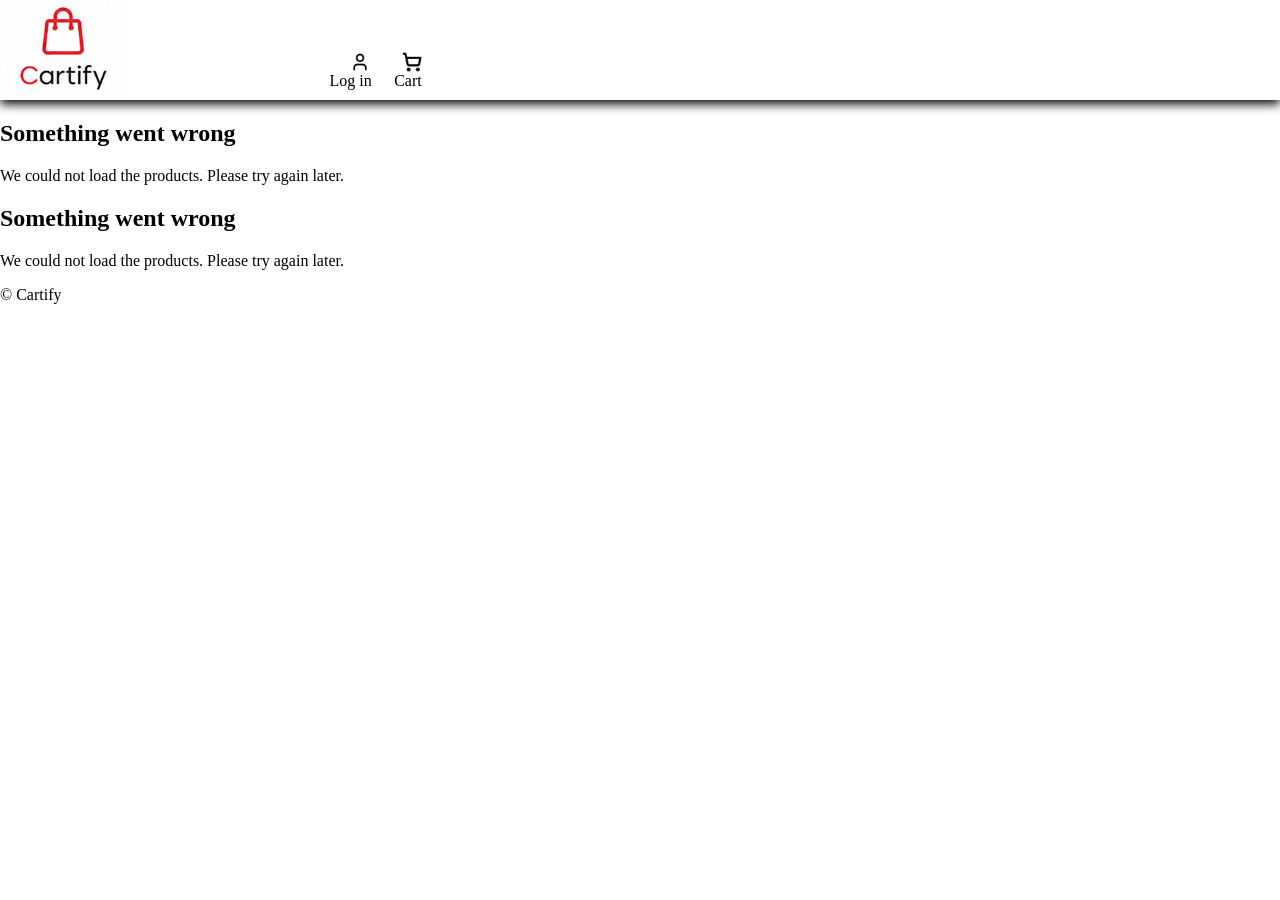
==== index.html @ 8ecfa7c0 "validation, carousel style, grid on feed page and modal" ====
<!DOCTYPE html>
<html lang="en">
<head>
    <meta charset="UTF-8">
    <meta name="viewport" content="width=device-width, initial-scale=1.0">
    <meta 
        name="description" 
        content="Discover fashion, beauty, watches, audio and electronics at Cartify. Browse our product and find your next favorite."
    >
    <title>Cartify | Fashion, Beauty, Auio & More</title>
</head>
<body>
    <header id="header"></header>
    <main id="mainPage">
        <section id="carousel">
        </section>

        <section id="categorySelect"></section>

        <section id="productFeed">
        </section>
    </main>
   
    <footer id="footer"></footer>

    <!-- <script  src="./js/api.js"></script> -->
    <script type="module" src="./js/pages/home.js"></script>

    <script type="module" src="./js/main.js"></script>

    <link rel="stylesheet" href="styles.css">
</body>
</html>
---- styles.css ----
@import url("css/variables.css");
@import url("css/header.css");
@import url("css/footer.css");
@import url("css/cart.css");
@import url("css/carousel.css");
@import url("css/product_page.css");
@import url("css/product_feed.css");
@import url("css/forms.css");
@import url("css/responsive.css");
@import url("css/modal.css");
@import url("css/global.css");
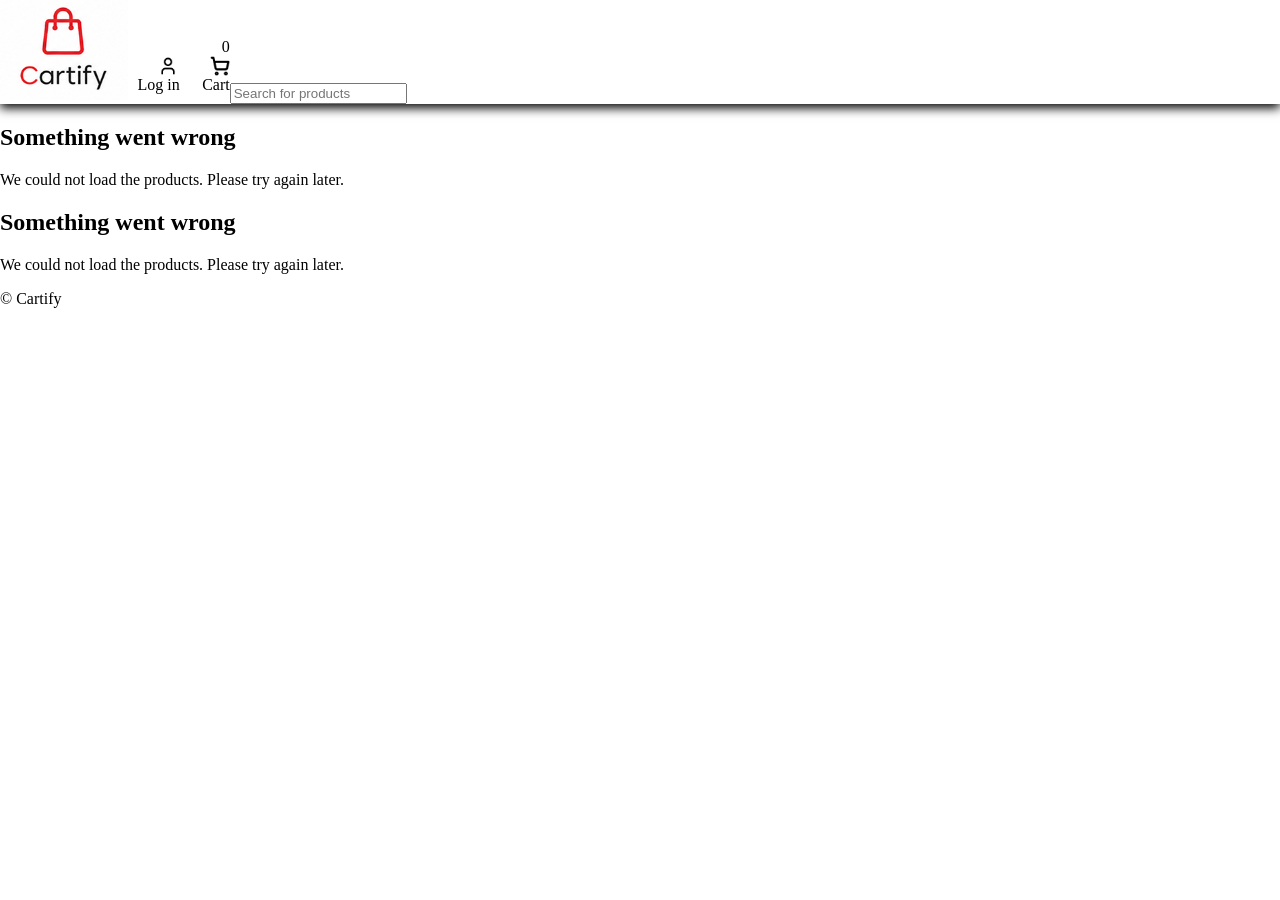
==== commit c4c89980: "toast, toast message, reusable modal component" ====
--- a/index.html
+++ b/index.html
@@ -9,16 +9,13 @@
     >
     <title>Cartify | Fashion, Beauty, Auio & More</title>
 </head>
-<body>
+<body class="home-page">
     <header id="header"></header>
-    <main id="mainPage">
+    <main id="mainPage" >
         <section id="carousel">
-        </section>
+        </section><section id="categorySelect"></section>
 
-        <section id="categorySelect"></section>
-
-        <section id="productFeed">
-        </section>
+        <section id="productFeed"></section>
     </main>
    
     <footer id="footer"></footer>
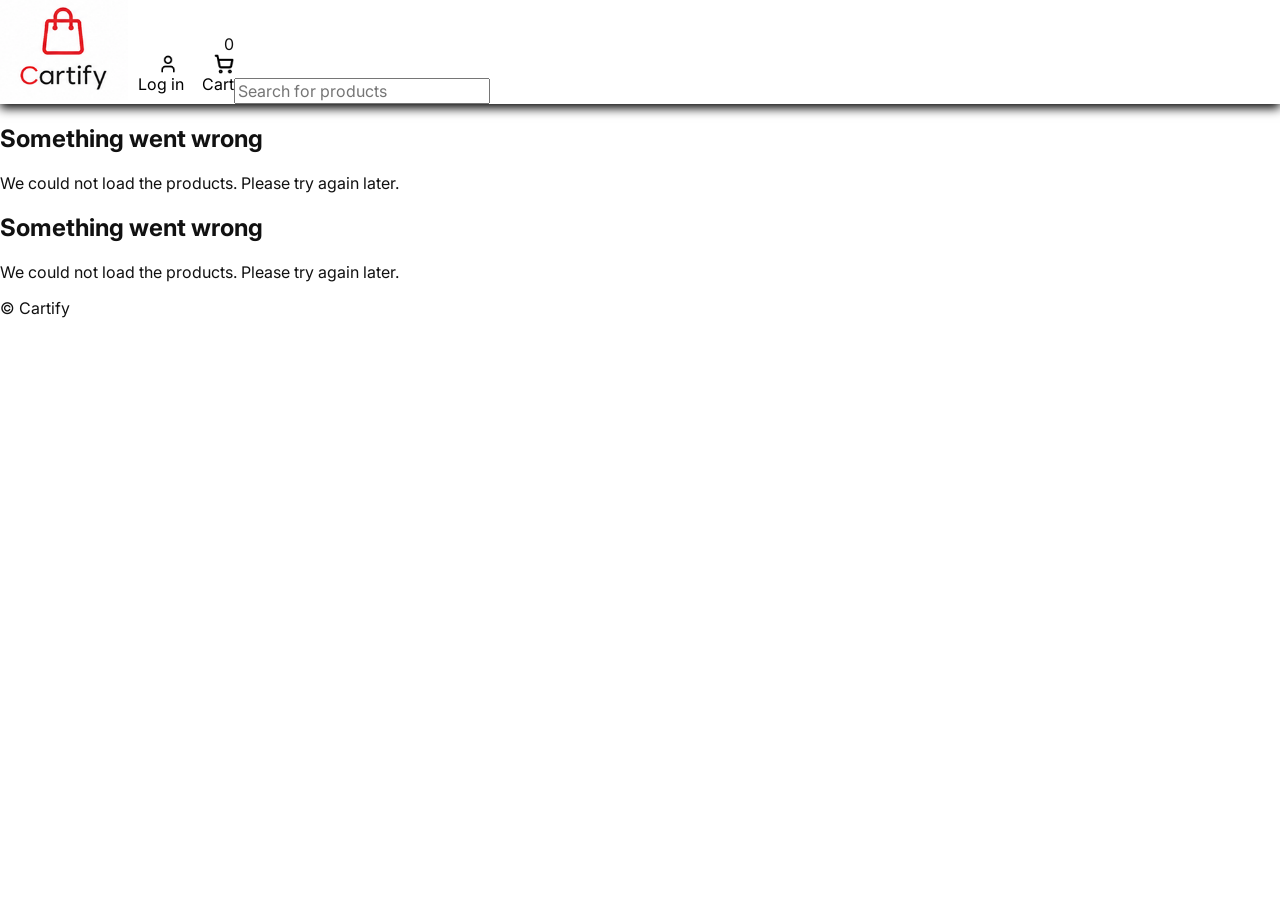
==== commit b9b00b86: "css variables and font" ====
--- a/index.html
+++ b/index.html
@@ -7,7 +7,12 @@
         name="description" 
         content="Discover fashion, beauty, watches, audio and electronics at Cartify. Browse our product and find your next favorite."
     >
-    <title>Cartify | Fashion, Beauty, Auio & More</title>
+    <link
+        rel="icon"
+        type="image/png"
+        href="./assets/icons/favicon.jpg"
+    >
+    <title>Cartify | Fashion, Beauty, Audio & More</title>
 </head>
 <body class="home-page">
     <header id="header"></header>
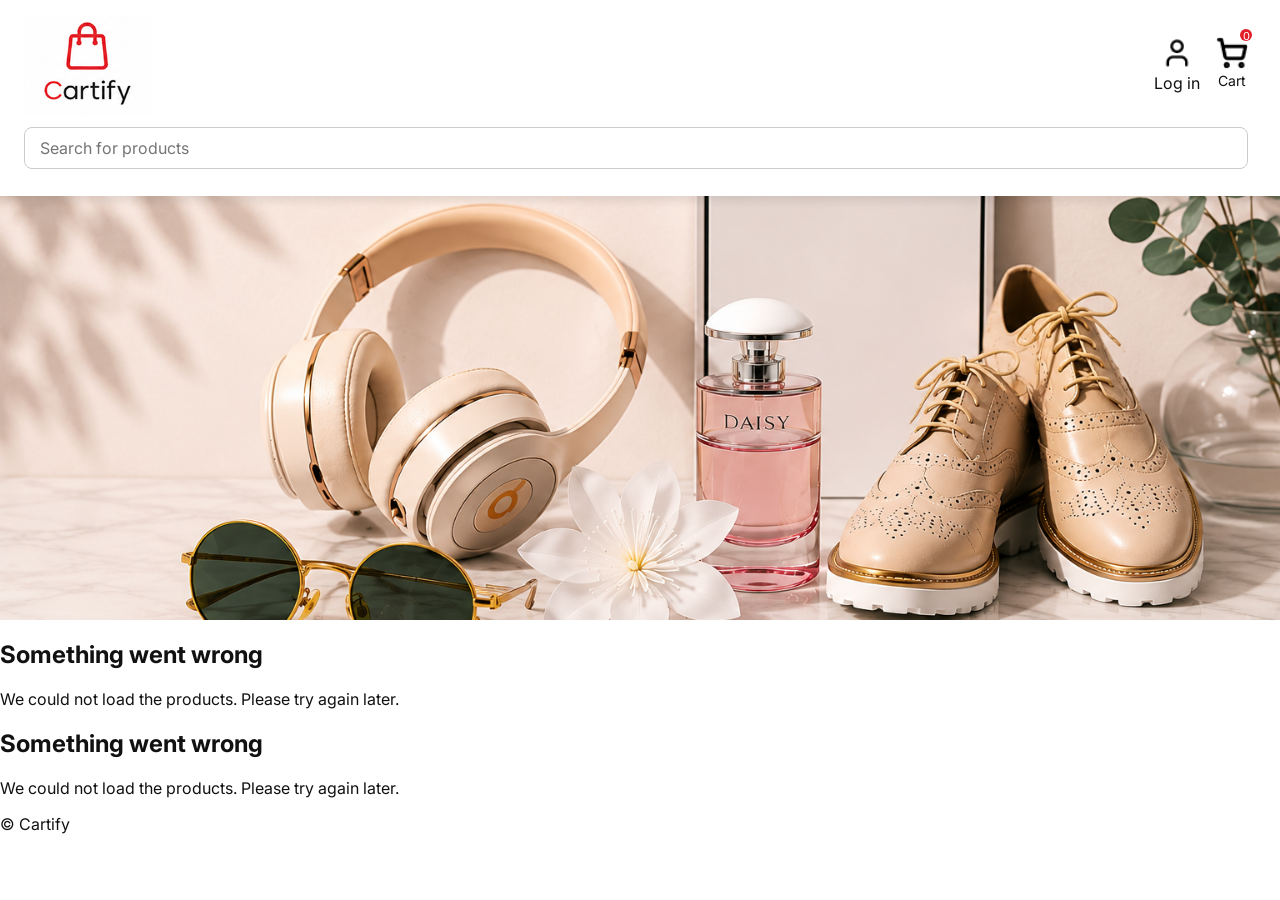
==== commit 7684809f: "hero image, anchor and header style" ====
--- a/index.html
+++ b/index.html
@@ -16,11 +16,22 @@
 </head>
 <body class="home-page">
     <header id="header"></header>
+    <section >
+        <div class="hero-section">
+            <h1>Elevated Lifestyle Essentials.</h1>
+            <p>
+              Curated fashion, beauty, and tech to elevate your daily routine.  
+            </p>
+            <a class="btn primary-color" href="#shop">Shop now</a>
+        </div>
+    </section>
     <main id="mainPage" >
-        <section id="carousel">
-        </section><section id="categorySelect"></section>
-
-        <section id="productFeed"></section>
+        <section id="carousel"></section>
+        <section id="shop">
+            <section id="categorySelect"></section>
+            <section id="productFeed"></section>
+        </section>
+       
     </main>
    
     <footer id="footer"></footer>
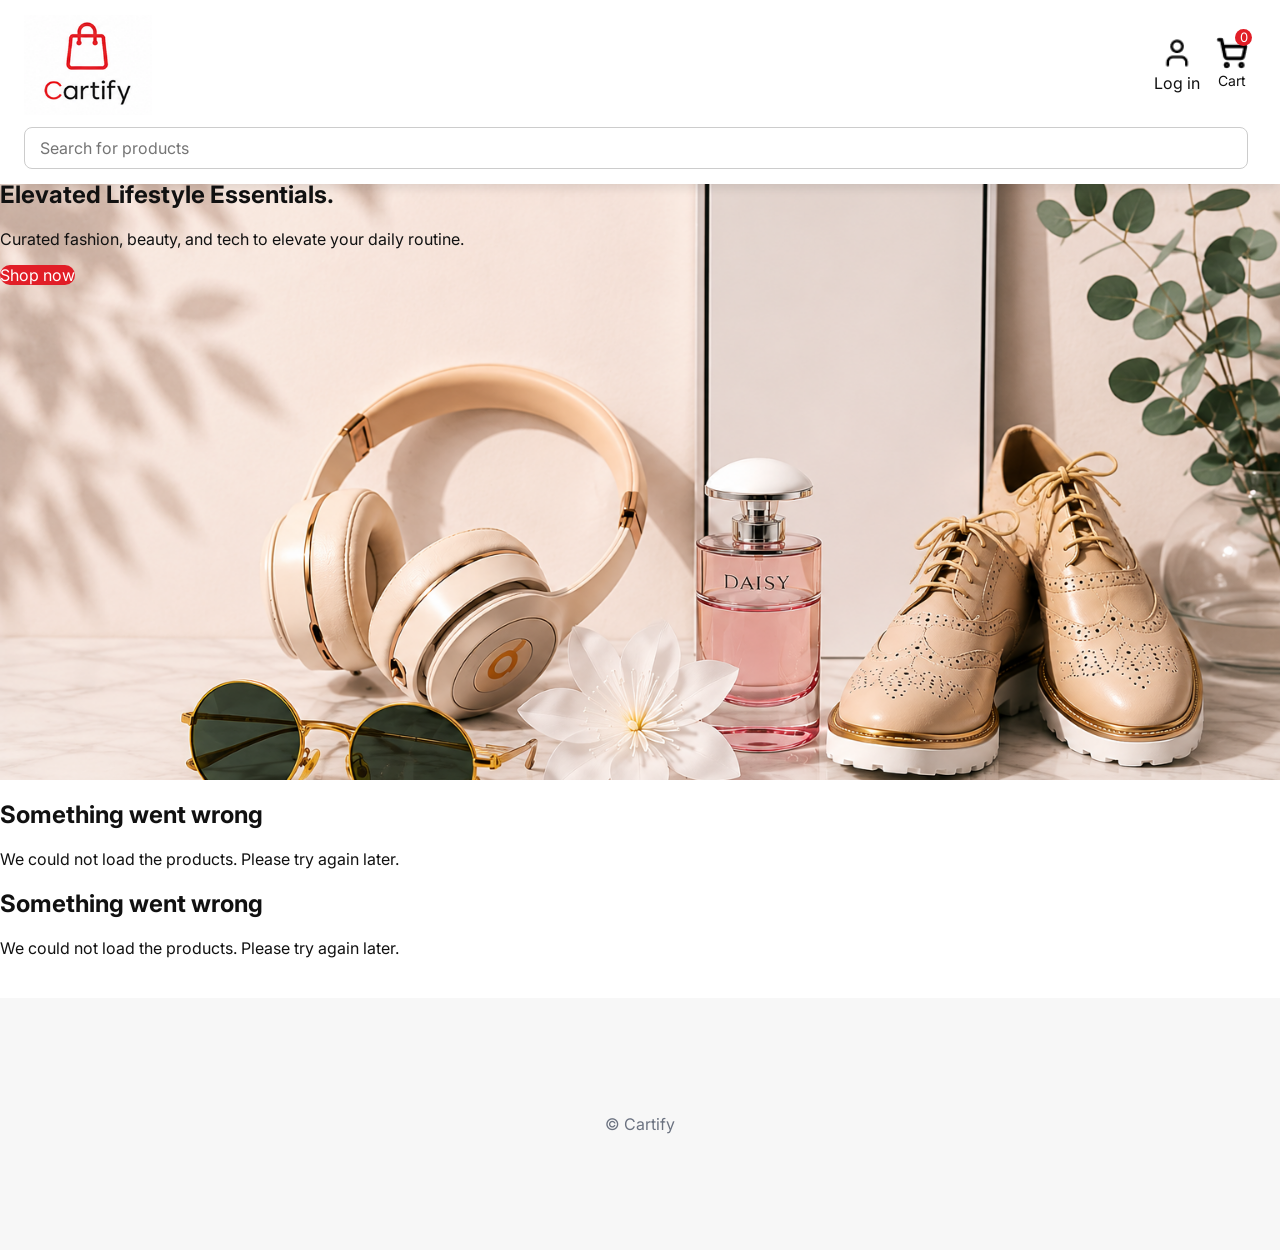
==== commit 193904ce: "icons and styling" ====
--- a/index.html
+++ b/index.html
@@ -16,17 +16,22 @@
 </head>
 <body class="home-page">
     <header id="header"></header>
-    <section >
-        <div class="hero-section">
-            <h1>Elevated Lifestyle Essentials.</h1>
-            <p>
-              Curated fashion, beauty, and tech to elevate your daily routine.  
-            </p>
-            <a class="btn primary-color" href="#shop">Shop now</a>
-        </div>
-    </section>
+    
     <main id="mainPage" >
+        <section >
+            <div class="hero-section">
+                <h1>Elevated Lifestyle Essentials.</h1>
+                <p>
+                    Curated fashion, beauty, and tech to elevate your daily routine.  
+                </p>
+                <a class="btn primary-color" href="#shop">
+                    Shop now
+                </a>
+            </div>
+        </section>
+
         <section id="carousel"></section>
+
         <section id="shop">
             <section id="categorySelect"></section>
             <section id="productFeed"></section>
@@ -36,7 +41,7 @@
    
     <footer id="footer"></footer>
 
-    <!-- <script  src="./js/api.js"></script> -->
+  
     <script type="module" src="./js/pages/home.js"></script>
 
     <script type="module" src="./js/main.js"></script>
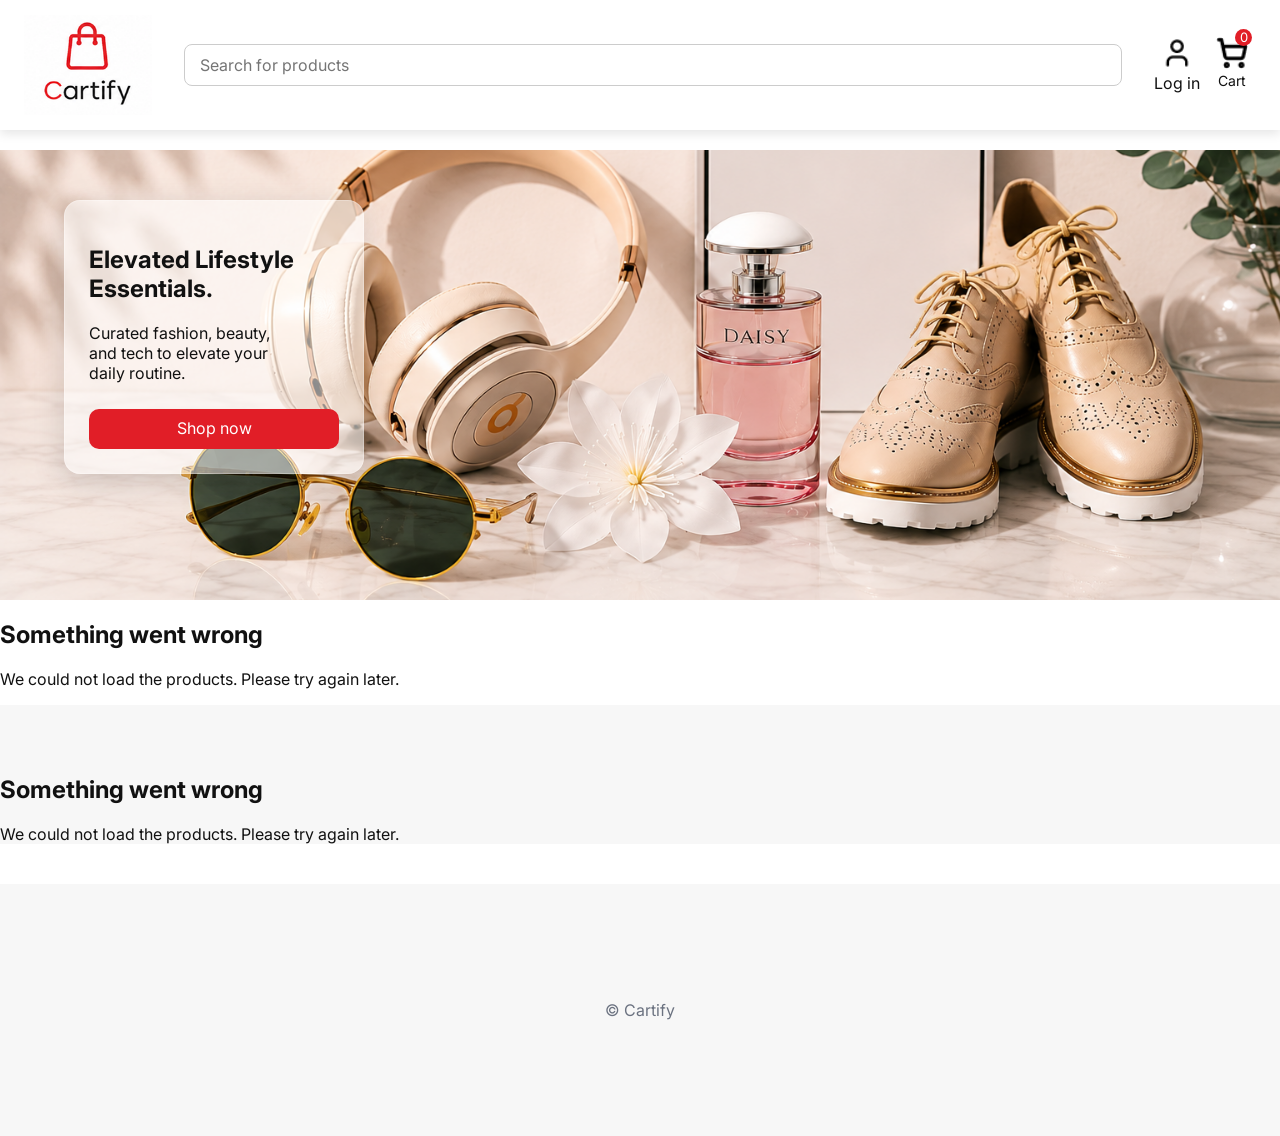
==== commit f1909753: "home and product page styling" ====
--- a/index.html
+++ b/index.html
@@ -20,13 +20,17 @@
     <main id="mainPage" >
         <section >
             <div class="hero-section">
-                <h1>Elevated Lifestyle Essentials.</h1>
-                <p>
-                    Curated fashion, beauty, and tech to elevate your daily routine.  
-                </p>
-                <a class="btn primary-color" href="#shop">
+                 <div class="hero-section-text">
+                    <h1>Elevated Lifestyle Essentials.</h1>
+                    <p>
+                        Curated fashion, beauty, and tech to elevate your daily routine.  
+                    </p>
+                     <a class="hero-btn" href="#shop">
                     Shop now
                 </a>
+                 </div>
+                
+               
             </div>
         </section>
 
--- a/styles.css
+++ b/styles.css
@@ -10,4 +10,5 @@
 @import url("css/responsive.css");
 @import url("css/modal.css");
 @import url("css/global.css");
+@import url("css/home.css");
 
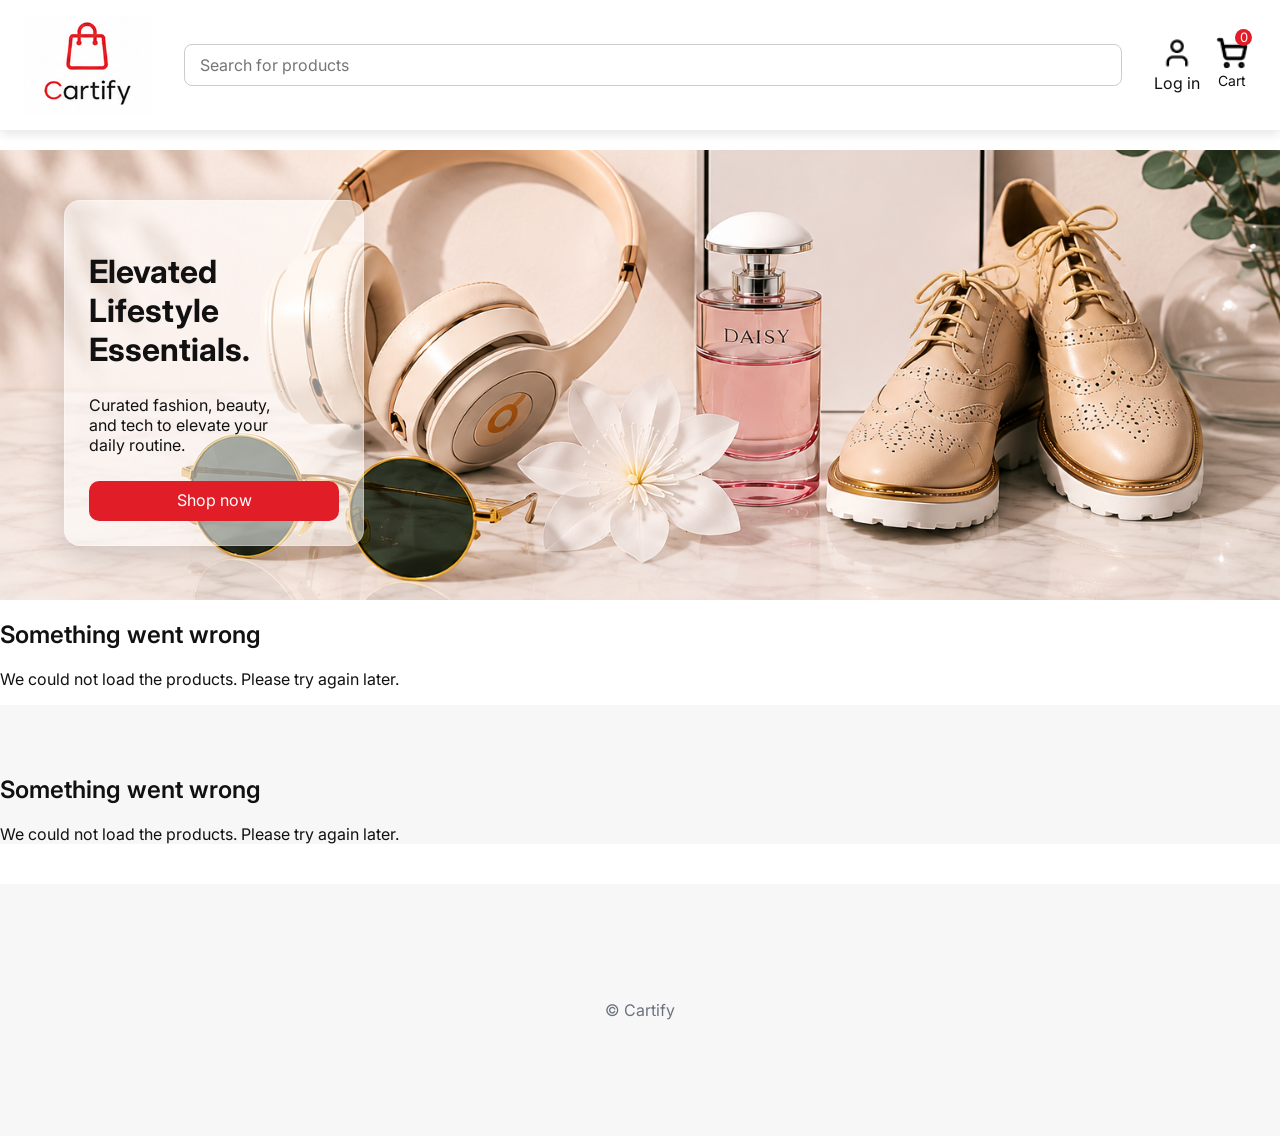
==== commit 2fed0443: "basepath" ====
--- a/index.html
+++ b/index.html
@@ -50,6 +50,6 @@
 
     <script type="module" src="./js/main.js"></script>
 
-    <link rel="stylesheet" href="styles.css">
+    <link rel="stylesheet" href="./styles.css">
 </body>
 </html>
